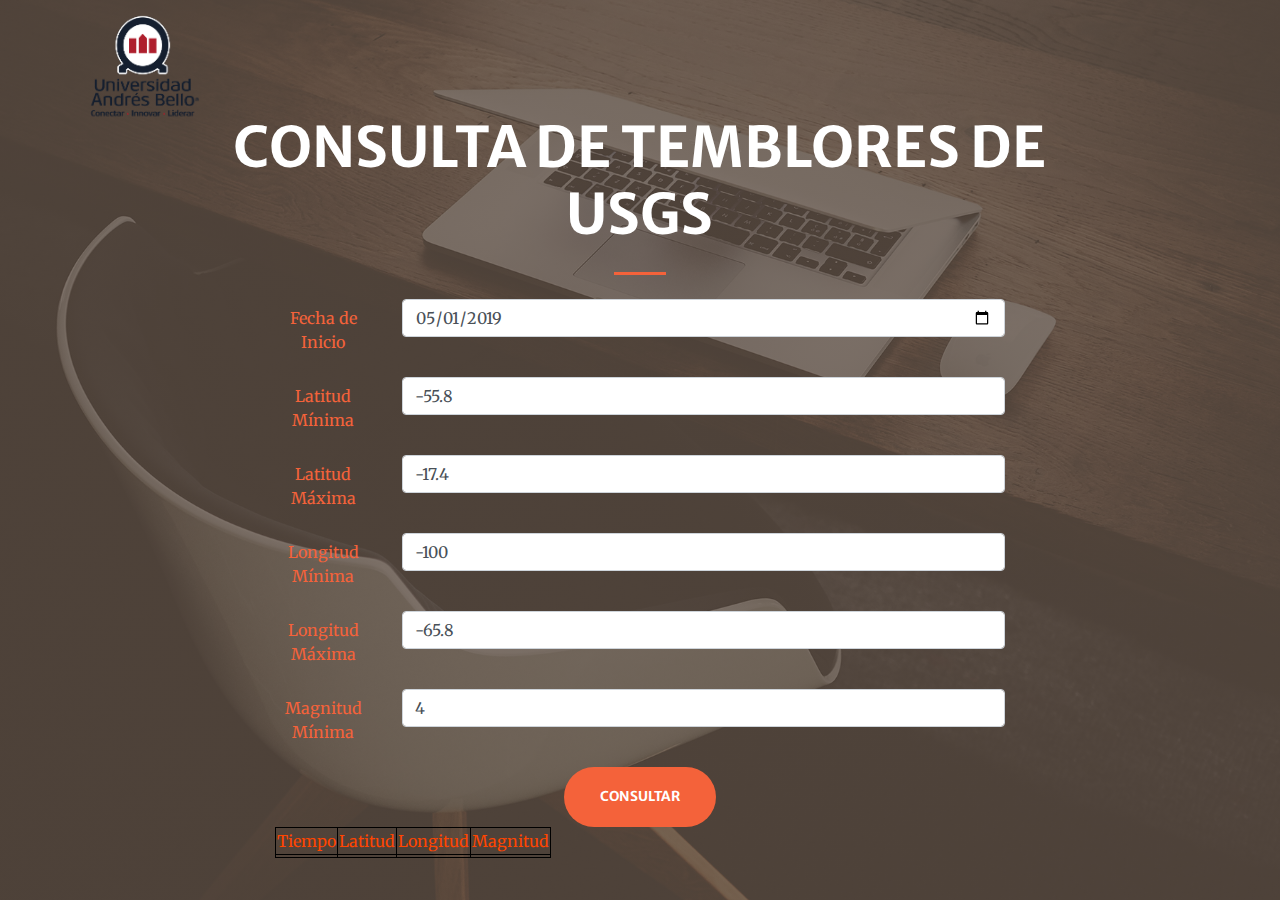
==== www/index.html @ 55594b60 "archivos" ====
<!DOCTYPE html>
<html lang="en">

<head>

  <meta charset="utf-8">
  <meta name="viewport" content="width=device-width, initial-scale=1, shrink-to-fit=no">
  <meta name="description" content="">
  <meta name="author" content="">
  
  <script type="text/javascript" charset="utf-8" src="cordova.js"></script>
  <link rel="stylesheet" href="https://maxcdn.bootstrapcdn.com/bootstrap/4.0.0/css/bootstrap.min.css" integrity="sha384-Gn5384xqQ1aoWXA+058RXPxPg6fy4IWvTNh0E263XmFcJlSAwiGgFAW/dAiS6JXm" crossorigin="anonymous">
  <!--<script src="js/jquery-1.10.2.js"></script>-->
  
  <script src="js/capturado.js"></script>
  <script src="https://code.jquery.com/jquery-3.2.1.slim.min.js" integrity="sha384-KJ3o2DKtIkvYIK3UENzmM7KCkRr/rE9/Qpg6aAZGJwFDMVNA/GpGFF93hXpG5KkN" crossorigin="anonymous"></script>
  <script src="https://cdnjs.cloudflare.com/ajax/libs/popper.js/1.12.9/umd/popper.min.js" integrity="sha384-ApNbgh9B+Y1QKtv3Rn7W3mgPxhU9K/ScQsAP7hUibX39j7fakFPskvXusvfa0b4Q" crossorigin="anonymous"></script>
  <script src="https://maxcdn.bootstrapcdn.com/bootstrap/4.0.0/js/bootstrap.min.js" integrity="sha384-JZR6Spejh4U02d8jOt6vLEHfe/JQGiRRSQQxSfFWpi1MquVdAyjUar5+76PVCmYl" crossorigin="anonymous"></script>

  <title>Consulta de Temblores de USGS</title>

  <!-- Font Awesome Icons -->
  <link href="vendor/fontawesome-free/css/all.min.css" rel="stylesheet" type="text/css">

  <!-- Google Fonts -->
  <link href="https://fonts.googleapis.com/css?family=Merriweather+Sans:400,700" rel="stylesheet">
  <link href='https://fonts.googleapis.com/css?family=Merriweather:400,300,300italic,400italic,700,700italic' rel='stylesheet' type='text/css'>

  <!-- Plugin CSS -->
  <link href="vendor/magnific-popup/magnific-popup.css" rel="stylesheet">

  <!-- Theme CSS - Includes Bootstrap -->
  <link href="css/creative.min.css" rel="stylesheet">
  <style>
      table, td {
        border: 1px solid black;
      }
      </style>
</head>

<body id="page-top">

  <!-- Navigation -->
  <nav class="navbar navbar-expand-lg navbar-light fixed-top py-3" id="mainNav">
    <div class="container">
      
      <img src="img/Logo-unab-nuevo-2018.png" alt="Logo Unab" style="height: 100px ; width: 120px;">
    </div>
  </nav>

  <!-- Masthead -->
  <header class="masthead">
    <div class="container h-100">
        <div class="row h-100 align-items-center justify-content-center text-center">
          <div class="col-lg-10 align-self-end">
            <h1 class="text-uppercase text-white font-weight-bold">Consulta de Temblores de USGS</h1>
            <hr class="divider my-4">
          </div>
          <div class="col-lg-8 align-self-baseline">
            <form>
              <div class="form-group" action="" method="get">
                <div class="form-group row">
                  <label class="col-sm-2 col-form-label" style="color:#f4623a">Fecha de Inicio</label>
                  <div class="col-sm-10">
                    <input type="date" class="form-control" name="starttime" id="starttime" value="2019-05-01">
                  </div>
                </div>
                <div class="form-group row">                 
                  <label class="col-sm-2 col-form-label" style="color:#f4623a">Latitud Mínima</label>
                  <div class="col-sm-10">
                    <input type="number" class="form-control" step=0.1 name="minlatitude" id="minlatitude" value="-55.8">
                  </div>
                </div>
                <div class="form-group row">     
                  <label class="col-sm-2 col-form-label" style="color:#f4623a">Latitud Máxima</label>
                  <div class="col-sm-10">
                    <input type="number" class="form-control" step=0.1 name="maxlatitude" id="maxlatitude" value="-17.4">
                  </div>
                </div>
                <div class="form-group row">
                  <label class="col-sm-2 col-form-label" style="color:#f4623a">Longitud Mínima</label>
                  <div class="col-sm-10">
                    <input type="number" class="form-control" step=0.1 name="minlongitude" id="minlongitude" value="-100">
                  </div>
                </div>
                <div class="form-group row">
                  <label class="col-sm-2 col-form-label" style="color:#f4623a">Longitud Máxima</label>
                  <div class="col-sm-10">
                    <input type="number" class="form-control" step=0.1 name="maxlongitude" id="maxlongitude" value="-65.8">
                  </div>
                </div>
                <div class="form-group row">
                  <label class="col-sm-2 col-form-label" style="color:#f4623a">Magnitud Mínima</label>
                  <div class="col-sm-10">
                   <input type="number" class="form-control" step=0.1 name="minmagnitude" id="minmagnitude" value="4">
                  </div>
                </div>
              </div>        
            </form>     
            <a class="btn btn-primary btn-xl js-scroll-trigger" onclick="cons();" href="#about">Consultar</a>
            <table id="myTable">
                <tr style="color: orangered;">
                  <td>Tiempo</td>
                  <td>Latitud</td>
                  <td>Longitud</td>
                  <td>Magnitud</td>
                </tr>
              </table>
            <!-- <div id="container">
              <div id="out"></div>
            </div> -->
          </div>
          
        </div>  
      </div>
  </header>

</body>


<script>

    var out= document.getElementById("out");
    var time=[];
    var latitude=[];
    var longitude = [];
    var magnitude = [];
    var starttime = null;
    var minlatitude = null;
    var table = document.getElementById("myTable");
    var row = table.insertRow(1);
    var cell1 = row.insertCell(0);
    var cell2 = row.insertCell(1);
    var cell3 = row.insertCell(2);
    var cell4 = row.insertCell(3);
    var maxlatitude = null;
    var minlongitude = null;
    var maxlongitude = null;
    var minmagnitude = null;
    var url = null;
    var firsturl = "https://earthquake.usgs.gov/fdsnws/event/1/query?format=geojson";
    var finalurl = null;
    var status = null;


        //submit
        function cons(){
            starttime = document.getElementById("starttime").value;
            minlatitude = document.getElementById("minlatitude").value;
            maxlatitude = document.getElementById("maxlatitude").value;
            minlongitude = document.getElementById("minlongitude").value;
            maxlongitude = document.getElementById("maxlongitude").value;
            minmagnitude = document.getElementById("minmagnitude").value;
            url="&starttime="+starttime+"&minlatitude="+minlatitude+"&maxlatitude="+maxlatitude+"&minlongitude="+minlongitude+"&maxlongitude="+maxlongitude+"&minmagnitude="+minmagnitude;
            finalurl=firsturl+url;
        //    finalurl = "https://earthquake.usgs.gov/fdsnws/event/1/query?format=geojson&starttime=2019-05-01&minlatitude=-55.8&maxlatitude=-17.4&minlongitude=-100&maxlongitude=-65.8&minmagnitude=4";
            data = JSON.parse(httpGet(finalurl));
            if (data.features){
              for(i = 0; i < data.features.length; i ++){
                // console.log(data['features'][i]['properties']['time'], data['features'][i]['geometry']['coordinates']['0'], data['features'][i]['geometry']['coordinates']['1'], data['features'][i]['properties']['mag']);
               time[i]=(data['features'][i]['properties']['time']); 
               latitude[i]=(data['features'][i]['geometry']['coordinates']['0']);
               longitude[i]=(data['features'][i]['geometry']['coordinates']['1']); 
               magnitude[i]=(data['features'][i]['properties']['mag']);
              }
              //  alert(latitude.length);
               for (i=0;i<longitude.length;i++){
               $('#myTable').append(`
                                <tr style="color:orangered;">
                                    <td>${time[i]}</td>
                                    <td>${latitude[i]}</td>
                                    <td>${longitude[i]}</td>
                                    <td>${magnitude[i]}</td>
                                </tr>
                        `);
              }
              //  cell1.innerHTML = time[i];
              //  cell2.innerHTML = latitude[i];
              //  cell3.innerHTML = longitude[i];
              //  cell4.innerHTML = magnitude[i];
               
              }
            
            // alert(time + latitude + longitude + magnitude);
        };
        function httpGet(theUrl)
        {
            var xmlHttp = new XMLHttpRequest();
            xmlHttp.open( "GET", theUrl, false ); 
            xmlHttp.send( null );
            return xmlHttp.responseText;
        };

</script>
</html>
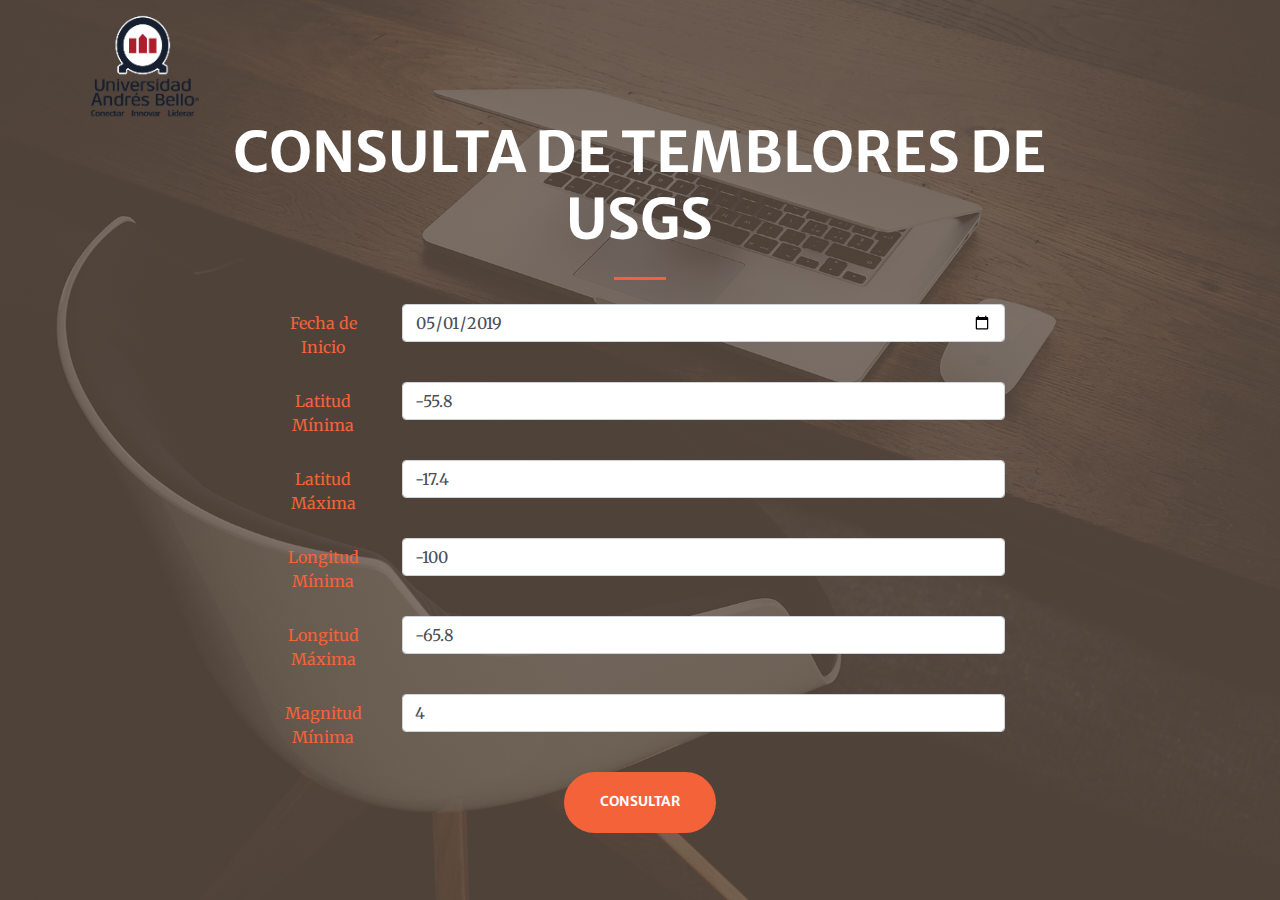
==== commit b5da4274: "cambios" ====
--- a/www/index.html
+++ b/www/index.html
@@ -16,6 +16,7 @@
   <script src="https://code.jquery.com/jquery-3.2.1.slim.min.js" integrity="sha384-KJ3o2DKtIkvYIK3UENzmM7KCkRr/rE9/Qpg6aAZGJwFDMVNA/GpGFF93hXpG5KkN" crossorigin="anonymous"></script>
   <script src="https://cdnjs.cloudflare.com/ajax/libs/popper.js/1.12.9/umd/popper.min.js" integrity="sha384-ApNbgh9B+Y1QKtv3Rn7W3mgPxhU9K/ScQsAP7hUibX39j7fakFPskvXusvfa0b4Q" crossorigin="anonymous"></script>
   <script src="https://maxcdn.bootstrapcdn.com/bootstrap/4.0.0/js/bootstrap.min.js" integrity="sha384-JZR6Spejh4U02d8jOt6vLEHfe/JQGiRRSQQxSfFWpi1MquVdAyjUar5+76PVCmYl" crossorigin="anonymous"></script>
+  <script type="text/javascript" src="js/Moment.js"></script>
 
   <title>Consulta de Temblores de USGS</title>
 
@@ -97,14 +98,15 @@
                 </div>
               </div>        
             </form>     
-            <a class="btn btn-primary btn-xl js-scroll-trigger" onclick="cons();" href="#about">Consultar</a>
-            <table id="myTable">
-                <tr style="color: orangered;">
+            <!-- <a class="btn btn-primary btn-xl js-scroll-trigger" onclick="cons();" href="#about">Consultar</a> -->
+            <button type="submit" class="btn btn-primary btn-xl js-scroll-trigger" onclick="cons();">Consultar</button>
+            <table id="myTable" style="margin-right: 0px;padding-right: 10px;margin-top: 20px;">
+              <!-- <tr id="contenido" style="color: orangered;">
                   <td>Tiempo</td>
                   <td>Latitud</td>
                   <td>Longitud</td>
-                  <td>Magnitud</td>
-                </tr>
+                  <td>Mag</td>
+                </tr> -->
               </table>
             <!-- <div id="container">
               <div id="out"></div>
@@ -120,19 +122,16 @@
 
 <script>
 
-    var out= document.getElementById("out");
     var time=[];
     var latitude=[];
     var longitude = [];
     var magnitude = [];
+    var finaldate = [];
+    var t=[];
+    var minutes =[];
+    var hour =[];
     var starttime = null;
     var minlatitude = null;
-    var table = document.getElementById("myTable");
-    var row = table.insertRow(1);
-    var cell1 = row.insertCell(0);
-    var cell2 = row.insertCell(1);
-    var cell3 = row.insertCell(2);
-    var cell4 = row.insertCell(3);
     var maxlatitude = null;
     var minlongitude = null;
     var maxlongitude = null;
@@ -140,48 +139,86 @@
     var url = null;
     var firsturl = "https://earthquake.usgs.gov/fdsnws/event/1/query?format=geojson";
     var finalurl = null;
-    var status = null;
-
+    var estado=1;
 
         //submit
         function cons(){
+            // return timeStampCon;
+            $("#myTable").empty();
             starttime = document.getElementById("starttime").value;
             minlatitude = document.getElementById("minlatitude").value;
             maxlatitude = document.getElementById("maxlatitude").value;
             minlongitude = document.getElementById("minlongitude").value;
             maxlongitude = document.getElementById("maxlongitude").value;
             minmagnitude = document.getElementById("minmagnitude").value;
+            var value1=$.trim($("#starttime").val());
+            var value2=$.trim($("#minlatitude").val());
+            var value3=$.trim($("#maxlatitude").val());
+            var value4=$.trim($("#minlongitude").val());
+            var value5=$.trim($("#maxlongitude").val());
+            var value6=$.trim($("#minmagnitude").val());
+
+
+            if(value1.length==0 || value2.length==0 || value3.length==0 || value4.length==0 || value5.length==0 || value6.length==0 )
+            {
+                alert("Ingrese todos los valores");
+            }else{
             url="&starttime="+starttime+"&minlatitude="+minlatitude+"&maxlatitude="+maxlatitude+"&minlongitude="+minlongitude+"&maxlongitude="+maxlongitude+"&minmagnitude="+minmagnitude;
             finalurl=firsturl+url;
+            alert(finalurl);
         //    finalurl = "https://earthquake.usgs.gov/fdsnws/event/1/query?format=geojson&starttime=2019-05-01&minlatitude=-55.8&maxlatitude=-17.4&minlongitude=-100&maxlongitude=-65.8&minmagnitude=4";
             data = JSON.parse(httpGet(finalurl));
             if (data.features){
-              for(i = 0; i < data.features.length; i ++){
-                // console.log(data['features'][i]['properties']['time'], data['features'][i]['geometry']['coordinates']['0'], data['features'][i]['geometry']['coordinates']['1'], data['features'][i]['properties']['mag']);
-               time[i]=(data['features'][i]['properties']['time']); 
-               latitude[i]=(data['features'][i]['geometry']['coordinates']['0']);
-               longitude[i]=(data['features'][i]['geometry']['coordinates']['1']); 
-               magnitude[i]=(data['features'][i]['properties']['mag']);
+                for(i = 0; i < data.features.length; i ++){
+                  // console.log(data['features'][i]['properties']['time'], data['features'][i]['geometry']['coordinates']['0'], data['features'][i]['geometry']['coordinates']['1'], data['features'][i]['properties']['mag']);
+                  time[i]=(data['features'][i]['properties']['time']); 
+                  latitude[i]=(data['features'][i]['geometry']['coordinates']['0']);
+                  longitude[i]=(data['features'][i]['geometry']['coordinates']['1']); 
+                  magnitude[i]=(data['features'][i]['properties']['mag']);
+                  t[i]=new Date(time[i]);
+                  if (t[i].getHours()<=9){
+                    hour[i]="0"+t[i].getHours();
+                  }
+                  if (t[i].getMinutes()<=9){
+                    minutes[i]="0"+t[i].getMinutes();
+                  }
+                  if (t[i].getHours()>=10){
+                    hour[i]=t[i].getHours();
+                  }
+                  if (t[i].getMinutes()>=10){
+                    minutes[i]=t[i].getMinutes();
+                  }
+                  // finaldate[i] = t[i].getDate() + '/' + (t[i].getMonth()+1) + '/' + t[i].getFullYear() + " " + t[i].getHours() + ':' + t[i].getMinutes();
+                  finaldate[i] = t[i].getDate() + '/' + (t[i].getMonth()+1) + '/' + t[i].getFullYear() + " " + hour[i] + ':' + minutes[i];
+                  // finaldate[i] = ('0' + t[i].getHours()).slice(-2) + ':' + ('0' + t[i].getMinutes()).slice(-2) + ' (Hora Chile) ' + ('0' + t[i].getDay()).slice(-2)+ '/' + ('0' + t[i].getMonth()).slice(-2)+ '/' + ('0' + t[i].getFullYear()).slice(-2);
+                  // finaldate=a.format("dd.mm.yyyy hh:MM:ss");
+                }
+                // alert (finaldate);
+                //  alert(latitude.length);
+                $('#myTable').append(`
+                                      <tr id="contenido" style="color: orangered;">
+                                      <td>Tiempo</td>
+                                      <td>Latitud</td>
+                                      <td>Longitud</td>
+                                      <td>Mag</td>
+                                      </tr>
+                          `);
+                for (i=0;i<longitude.length;i++){
+
+                  $('#myTable').append(`
+                                  <tr id="cache" style="color:orangered;">
+                                      <td>${finaldate[i]}</td>
+                                      <td>${latitude[i]}</td>
+                                      <td>${longitude[i]}</td>
+                                      <td>${magnitude[i]}</td>
+                                  </tr>
+                          `);
+                }
               }
-              //  alert(latitude.length);
-               for (i=0;i<longitude.length;i++){
-               $('#myTable').append(`
-                                <tr style="color:orangered;">
-                                    <td>${time[i]}</td>
-                                    <td>${latitude[i]}</td>
-                                    <td>${longitude[i]}</td>
-                                    <td>${magnitude[i]}</td>
-                                </tr>
-                        `);
-              }
-              //  cell1.innerHTML = time[i];
-              //  cell2.innerHTML = latitude[i];
-              //  cell3.innerHTML = longitude[i];
-              //  cell4.innerHTML = magnitude[i];
-               
-              }
+              estado=estado+1;
             
             // alert(time + latitude + longitude + magnitude);
+            }
         };
         function httpGet(theUrl)
         {
@@ -190,6 +227,18 @@
             xmlHttp.send( null );
             return xmlHttp.responseText;
         };
+        // function timeConverter(UNIX_timestamp){
+        //   var a = new Date(UNIX_timestamp * 1000);
+        //   var months = ['Jan','Feb','Mar','Apr','May','Jun','Jul','Aug','Sep','Oct','Nov','Dec'];
+        //   var year = a.getFullYear();
+        //   var month = months[a.getMonth()];
+        //   var date = a.getDate();
+        //   var hour = a.getHours();
+        //   var min = a.getMinutes();
+        //   var sec = a.getSeconds();
+        //   var time = date + ' ' + month + ' ' + year + ' ' + hour + ':' + min + ':' + sec ;
+        //   return time;
+        // };
 
 </script>
 </html>